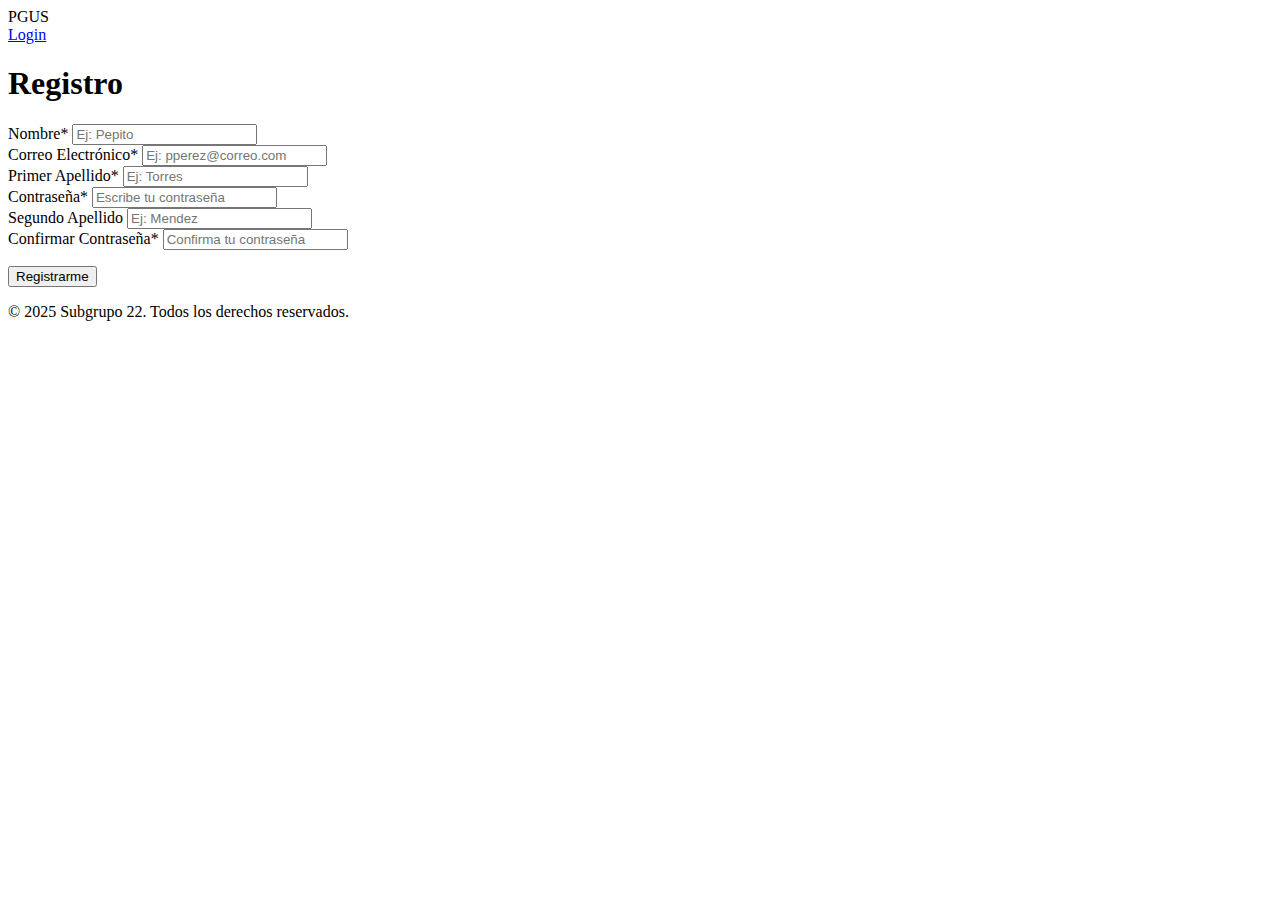
==== registro.html @ 91641d2b "Add files via upload" ====
<!DOCTYPE html>
<html lang="es">
<head>
  <meta charset="UTF-8">
  <meta name="viewport" content="width=device-width, initial-scale=1.0">
  <title>Registro PGUS</title>
  <link rel="stylesheet" href="registro.css">
</head>
<body>
    <div class="container1">
        <div class="header">
        <div class="logo">PGUS</div>
        <div class="actions">
            <a href="#">Login</a>
        </div>
        </div>
    </div>
    <div class="container2">
        <div class="content">
        <h1>Registro</h1>
        <form id="registroForm">
            <div class="form-group">
                <label for="nombre">Nombre*</label>
                <input type="text" id="nombre" name="nombre" placeholder="Ej: Pepito" required>
            </div>
            <div class="form-group">
                <label for="email">Correo Electrónico*</label>
                <input type="email" id="email" name="email" placeholder="Ej: pperez@correo.com" required>
            </div>
            <div class="form-group">
                <label for="primerApellido">Primer Apellido*</label>
                <input type="text" id="primerApellido" name="primerApellido" placeholder="Ej: Torres" required>
            </div>
            <div class="form-group">
                <label for="contrasena">Contraseña*</label>
                <input type="password" id="contrasena" name="contrasena" placeholder="Escribe tu contraseña" required>
            </div>
            <div class="form-group">
                <label for="segundoApellido">Segundo Apellido</label>
                <input type="text" id="segundoApellido" name="segundoApellido"  placeholder="Ej: Mendez">
            </div>
            <div class="form-group">
                <label for="confirmarContrasena">Confirmar Contraseña*</label>
                <input type="password" id="confirmarContrasena" name="confirmarContrasena" placeholder="Confirma tu contraseña" required>
            </div>
            <p class="block">    
                <button type="submit" class="btn">Registrarme</button>
            </p>
        </form>
        </div>
    </div>
    <div class="footer">
      <p>© 2025 Subgrupo 22. Todos los derechos reservados.</p>
    </div>
  </div>
  <script src="validacionesRegistro.js"></script>
</body>
</html>
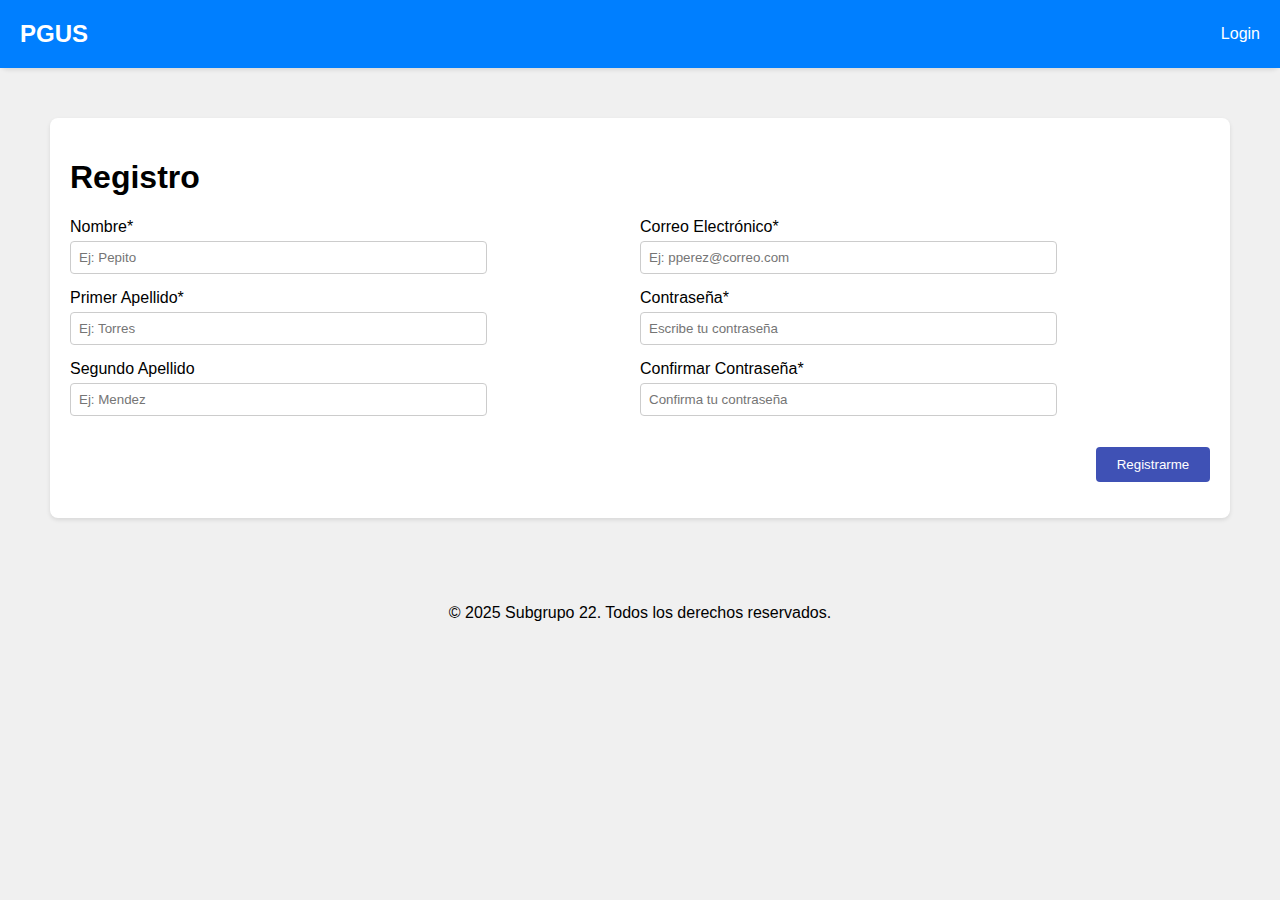
==== commit a353d351: "Update registro.html" ====
--- a/registro.html
+++ b/registro.html
@@ -4,7 +4,7 @@
   <meta charset="UTF-8">
   <meta name="viewport" content="width=device-width, initial-scale=1.0">
   <title>Registro PGUS</title>
-  <link rel="stylesheet" href="registro.css">
+  <link rel="stylesheet" href="css/registro.css">
 </head>
 <body>
     <div class="container1">
@@ -55,4 +55,4 @@
   </div>
   <script src="validacionesRegistro.js"></script>
 </body>
-</html>+</html>
--- a/css/registro.css
+++ b/css/registro.css
@@ -0,0 +1,99 @@
+body {
+    font-family: sans-serif;
+    margin: 0;
+    padding: 0;
+    background-color: #f0f0f0;
+  }
+  
+  .container1 {
+    width: 100%;
+    max-width: 2000px;
+    background-color: white;
+    border-radius: 8px;
+    box-shadow: 0 2px 4px rgba(0, 0, 0, 0.1);
+  }
+
+  .container2 {
+    width: auto;
+    margin: 50px;
+    max-width: 1800px;
+    background-color: white;
+    border-radius: 8px;
+    box-shadow: 0 2px 4px rgba(0, 0, 0, 0.1);
+  }
+  
+  .container2 form {
+    display: grid;
+    grid-template-columns: 1fr 1fr;
+  }
+
+  .container2 form .block{
+    grid-column: 1/3;
+    text-align: right;
+  }
+
+  .header {
+    background-color: #007FFF;
+    color: white;
+    padding: 20px;
+    display: flex;
+    justify-content: space-between;
+    align-items: center;
+  }
+  
+  .header .logo {
+    font-size: 1.5em;
+    font-weight: bold;
+  }
+  
+  .header .actions a {
+    color: white;
+    text-decoration: none;
+  }
+  
+  .content {
+    padding: 20px;
+  }
+  
+  .content h1 {
+    text-align: left;
+  }
+  
+  .form-group {
+    margin-bottom: 15px;
+  }
+  
+  .form-group label {
+    display: block;
+    margin-bottom: 5px;
+  }
+  
+  .form-group input {
+    width: 70%;
+    padding: 8px;
+    border: 1px solid #ccc;
+    border-radius: 4px;
+  }
+  
+  .botonRegistrarme {
+    text-align: right;
+    grid-column: 1/3;
+  }
+
+  .btn {
+    background-color: #3f51b5;
+    color: white;
+    padding: 10px 10px;
+    width: 10%;
+    border: none;
+    border-radius: 4px;
+    cursor: pointer;
+  }
+  
+  .footer {
+    text-align: center;
+    padding: 20px;
+    background-color: #f0f0f0;
+    border-bottom-left-radius: 8px;
+    border-bottom-right-radius: 8px;
+  }